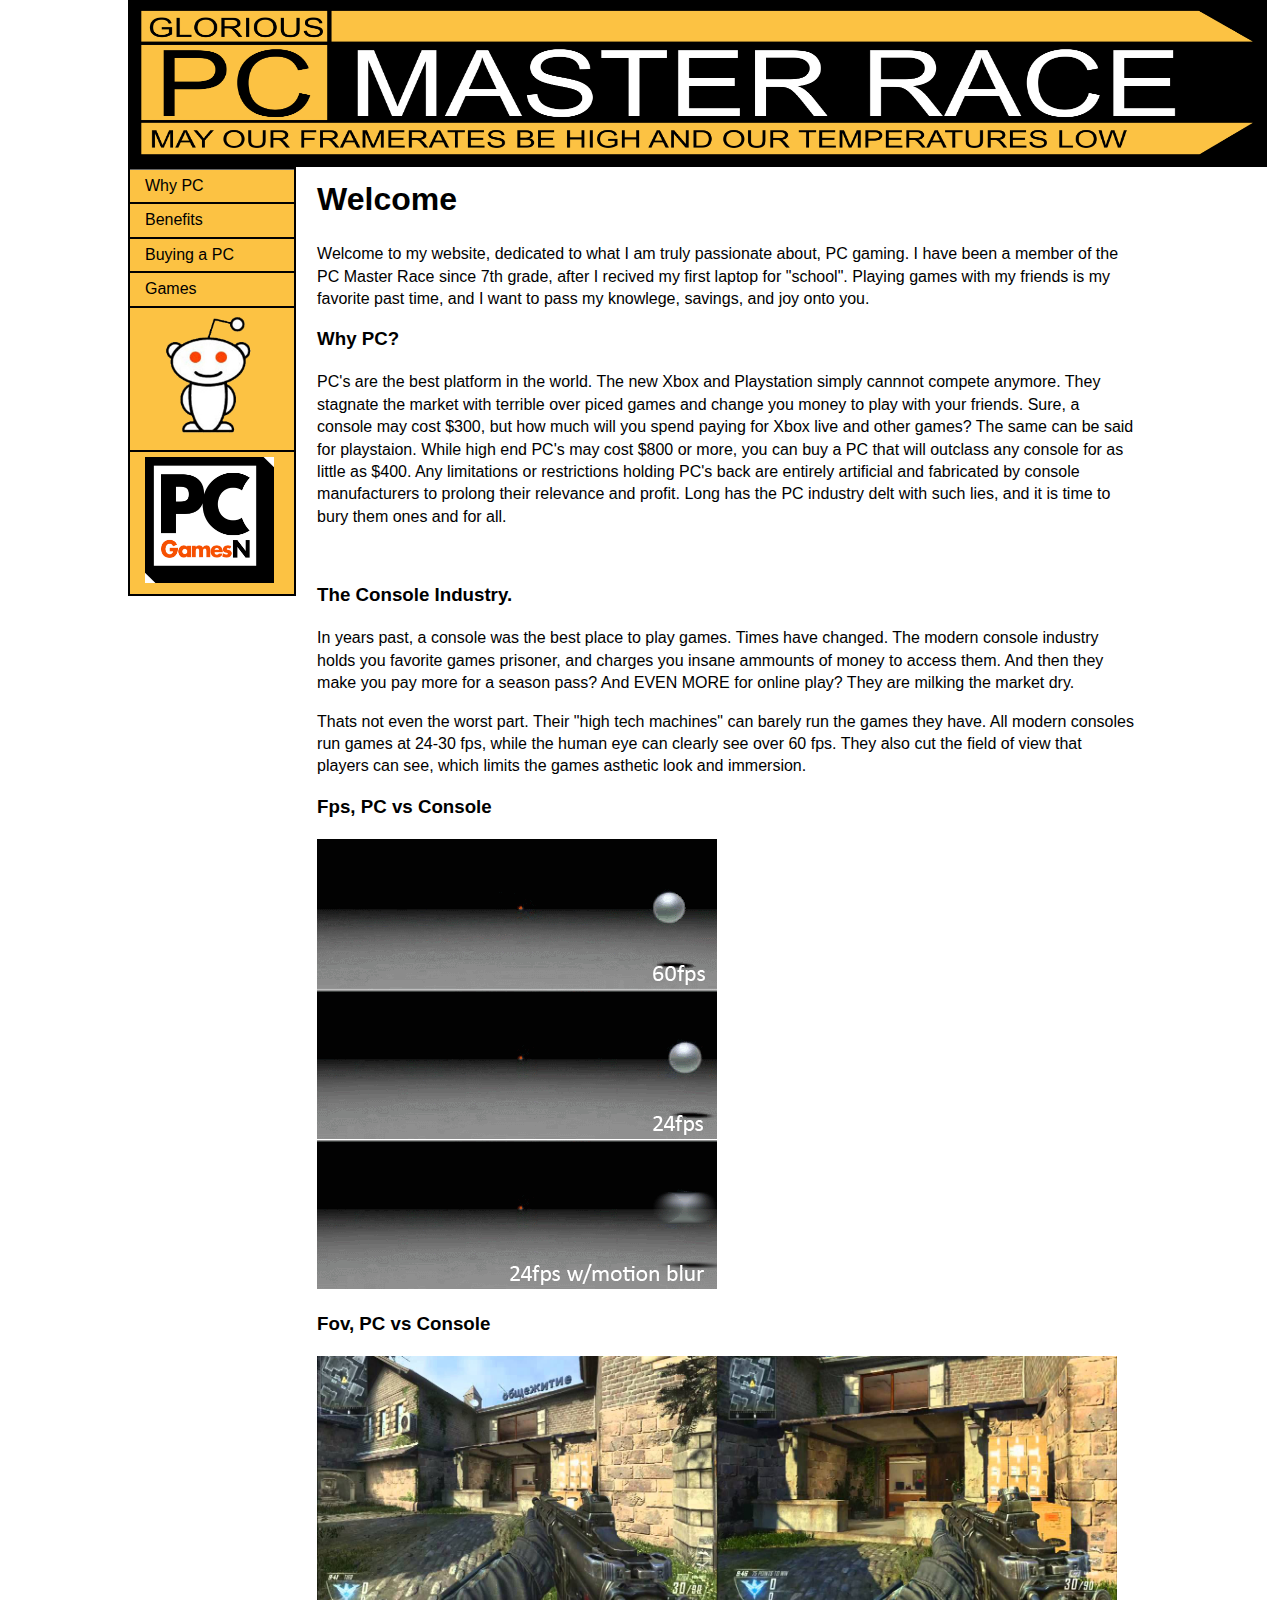
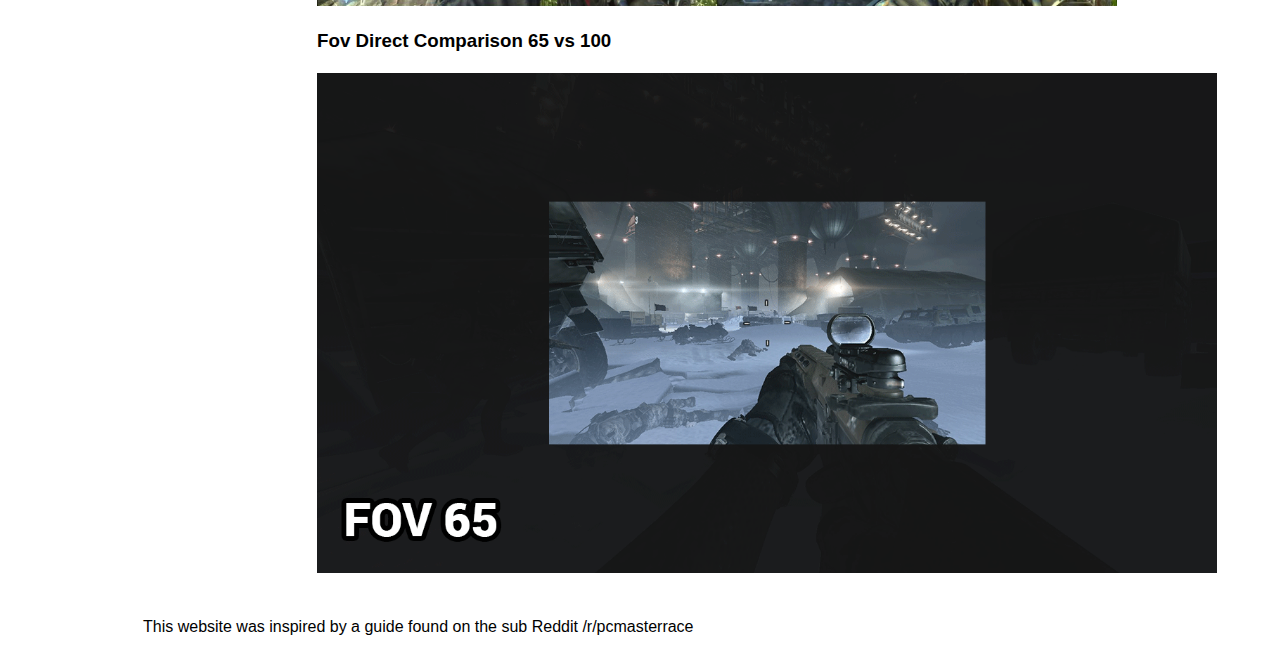
==== WPD/sub1/index.html @ c6bcdcca "Added website to github" ====
<!doctype html>
<html>
<head>
<meta charset="utf-8">
<title>My Website</title>
<link href="../main.css" rel="stylesheet" type="text/css"><!--[if lte IE 7]>
<style>
.content { margin-right: -1px; } 
ul.nav a { zoom: 1; }  
</style>
<![endif]-->
</head>

<body>

<div class="container">
  <div class="header"><a href="#"><img src="../Images/Logo.png" width="1139px" height="167" id="logo" style="background-color: #8090AB; display:block;" /></a> 
</div>
  <div class="sidebar1">
    <ul class="nav">
      <li><a href="index.html">Why PC</a></li>
      <li><a href="../sub2/index.html">Benefits</a></li>
      <li><a href="../sub 3/index.html">Buying a PC</a></li>
      <li><a href="../sub 4/index.html">Games</a></li>
      <li><a href="https://www.reddit.com/r/pcmasterrace/wiki/guide" target="_blank"><img src="../Images/Reddit.png" width="90%" height="126" alt="Reddit Alien"></a></li>
      <li><a href="http://www.pcgamesn.com/pc-versus-consoles" target="_blank"><img src="../Images/pcgamesn.png" width="90%" height="126" alt="pcgamesn"></a></li>
      </ul>
  </div>
  <div class="content">
    <h1>Welcome</h1>
    <p>Welcome to my website, dedicated to what I am truly passionate about, PC gaming.  I have been a member of the PC Master Race since 7th grade, after I recived my first laptop for &quot;school&quot;. Playing games with my friends is my favorite past time, and I want to pass my knowlege, savings, and joy onto you. </p>
    <h3>Why PC?</h3>
    <p>PC's are the best platform in the world. The new Xbox and Playstation simply cannnot compete anymore. They stagnate the market with terrible over piced games and change you money to play with your friends. Sure, a console may cost $300, but how much will you spend paying for Xbox live and other games? The same can be said for playstaion. While high end PC's may cost $800 or more, you can buy a PC that will outclass any console for as little as $400. Any limitations or restrictions holding PC's back are entirely artificial and fabricated by console manufacturers to prolong their relevance and profit. Long has the PC industry delt with such lies, and it is time to bury them ones and for all. </p>
    <p>&nbsp;</p>
    <h3>The Console Industry. </h3>
    <p>In years past, a console was the best place to play games. Times have changed. The modern console industry holds you favorite games prisoner, and charges you insane ammounts of money to access them. And then they make you pay more for a season pass? And EVEN MORE for online play? They are milking the market dry.</p>
    <p>Thats not even the worst part. Their &quot;high tech machines&quot; can barely run the games they have. All modern consoles run games at 24-30 fps, while the human eye can clearly see over 60 fps. They also cut the field of view that players can see, which limits the games asthetic look and immersion.    </p>
    <h3>Fps, PC vs Console</h3>
    <p><img id="fps" src="../Images/FPS.gif"></p>
    <h3>Fov, PC vs Console</h3>
    <p><img src="../Images/FOV black ops 2.jpg" width="800px" height="250px"></p>
    <h3>Fov Direct Comparison 65 vs 100</h3>
    <P><img id="fov" src="../Images/fov.gif" width="900px" height="500px"></P>
  <!-- end .content --></div>
  <div class="footer">
    <p>This website was inspired by a guide found on the sub Reddit /r/pcmasterrace</p>
    <!-- end .footer --></div>
  <!-- end .container --></div>
</body>
</html>
---- WPD/main.css ----
@charset "utf-8";
body {
	font: 100%/1.4 Verdana, Arial, Helvetica, sans-serif;
	background-color: #FFF;
	margin: 0;
	padding: 0;
	color: #000;
}


ul, ol, dl { 
	padding: 0;
	margin: 0;
}
h1, h2, h3, h4, h5, h6, p {
	margin-top: 0;	
	padding-right: 15px;
	padding-left: 15px; 
}
a img { 
	border: none;
}


a:link {
	color: #414958;
	text-decoration: underline; 
	background-color: #FFF;
}
a:visited {
	color: #4E5869;
	text-decoration: underline;
}
a:hover, a:active, a:focus { 
	text-decoration: none;
}


.container {
	width: 80%;
	max-width: 1260px;
	min-width: 780px;
	background-color: #FFF;
	margin: 0 auto; 
}


.header {
	background-color: #FFF;
}


.sidebar1 {
	float: left;
	width: 16%;
	background-color: #fcc243;
	border: 2px solid #000;
}
.content {
	padding: 10px 0;
	width: 83%;
	float: right;
}


.content ul, .content ol { 
	padding: 0 15px 15px 40px; 
}


ul.nav {
	list-style: none; 
	border-top: 1px solid #666;
	<!--margin-bottom: 15px; 
}
ul.nav li {
	border-bottom: 2px solid  #000;
	
}

ul.nav li:last-child {
	border-bottom: none;
	
}
ul.nav a, ul.nav a:visited { 
	padding: 5px 5px 5px 15px;
	display: block;
	text-decoration: none;
	background-color: #fcc243;
	color: #000;
}
ul.nav a:hover, ul.nav a:active, ul.nav a:focus { 
	background-color: #ffaf00; 
	
	
}


.footer {
	padding: 10px 0;
	background-color: #FFF;
	position: relative;
	clear: both;
	
}


.fltrt {  
	float: right;
	margin-left: 8px;
}
.fltlft { 
	float: left;
	margin-right: 8px;
}
.clearfloat { 
	clear:both;
	height:0;
	font-size: 1px;
	line-height: 0px;
}
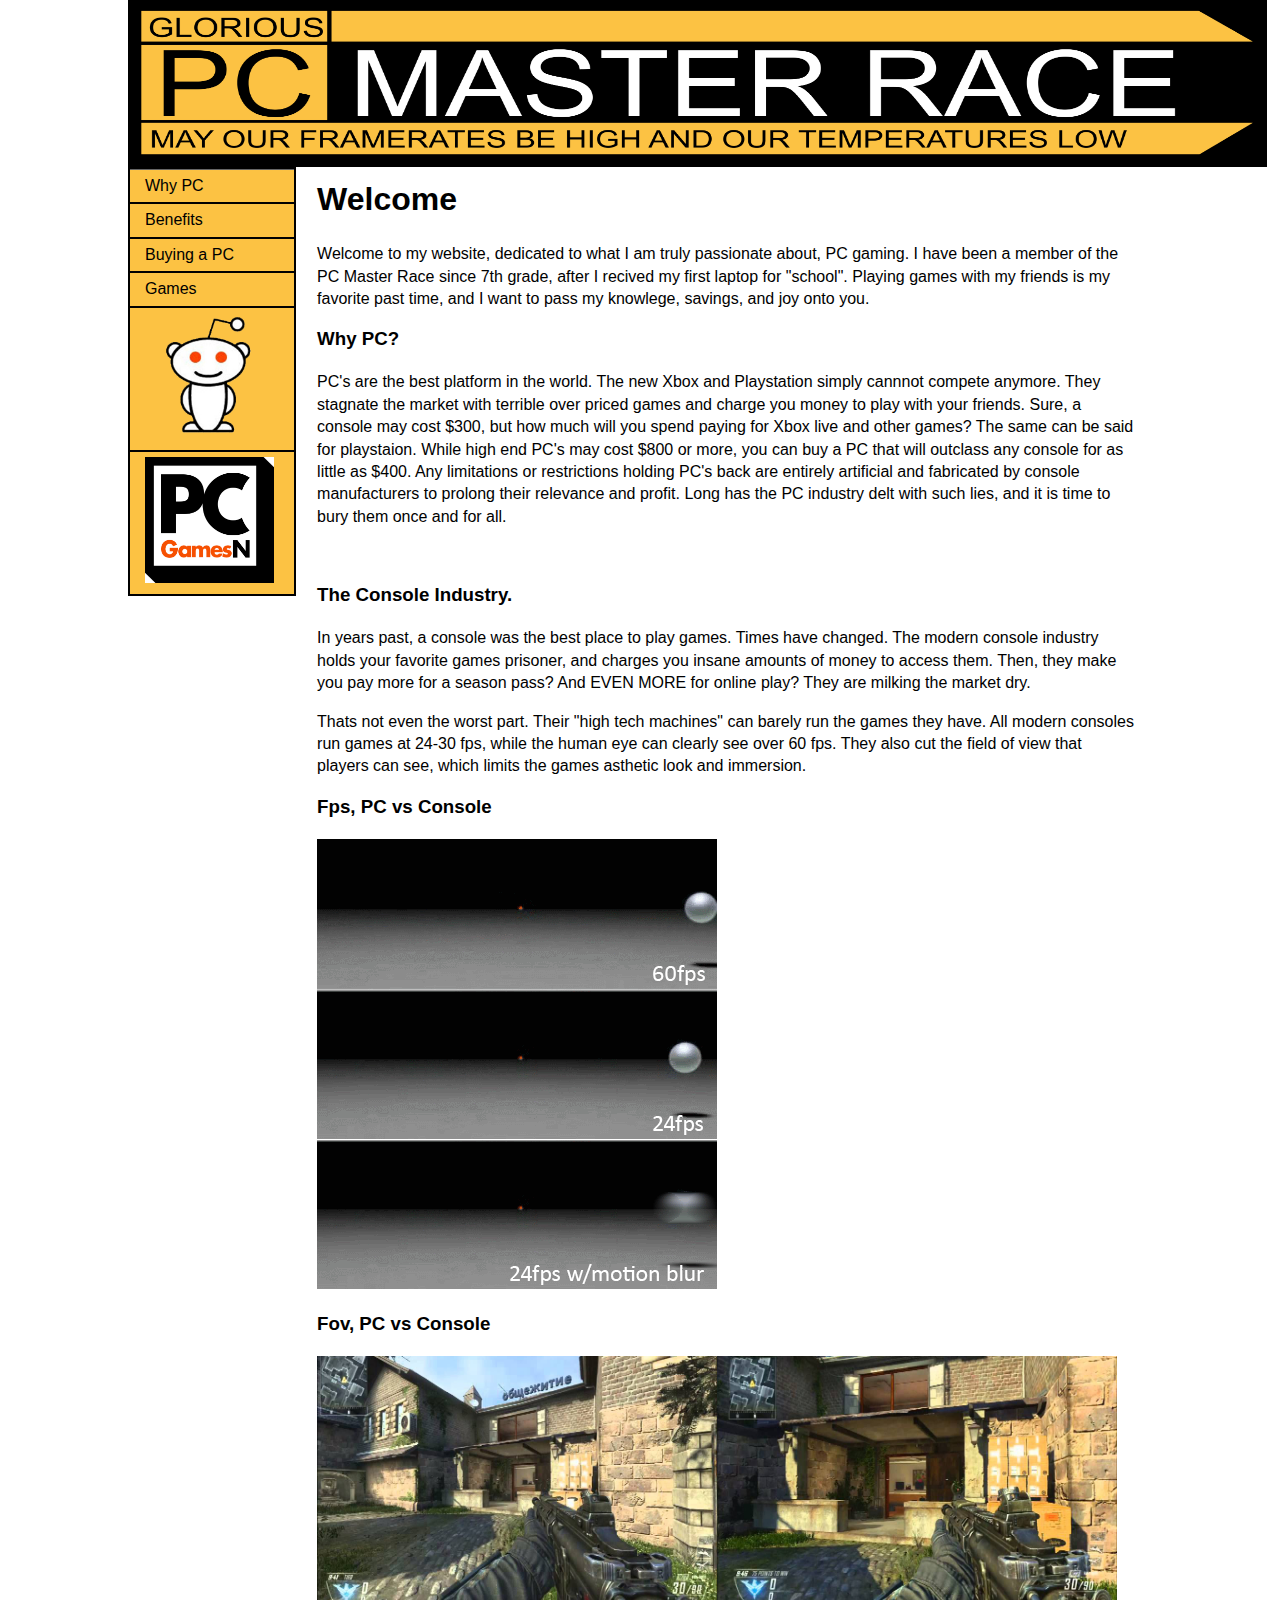
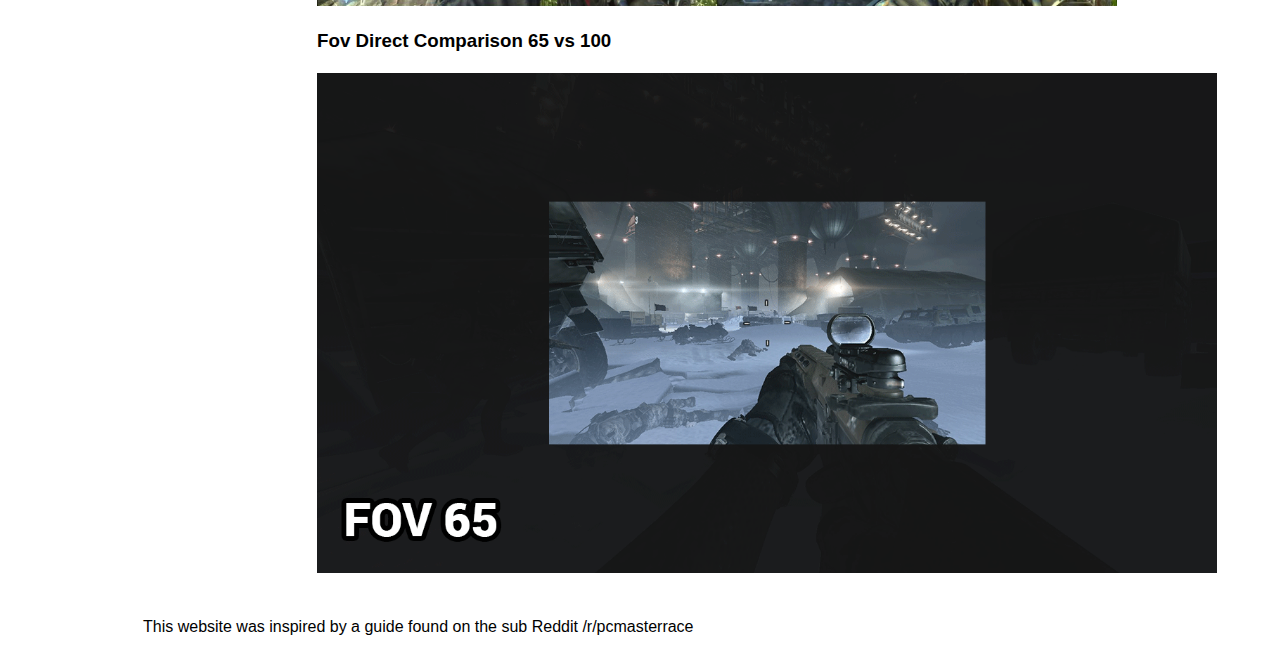
==== commit df45cc2d: "Update index.html" ====
--- a/WPD/sub1/index.html
+++ b/WPD/sub1/index.html
@@ -30,10 +30,10 @@
     <h1>Welcome</h1>
     <p>Welcome to my website, dedicated to what I am truly passionate about, PC gaming.  I have been a member of the PC Master Race since 7th grade, after I recived my first laptop for &quot;school&quot;. Playing games with my friends is my favorite past time, and I want to pass my knowlege, savings, and joy onto you. </p>
     <h3>Why PC?</h3>
-    <p>PC's are the best platform in the world. The new Xbox and Playstation simply cannnot compete anymore. They stagnate the market with terrible over piced games and change you money to play with your friends. Sure, a console may cost $300, but how much will you spend paying for Xbox live and other games? The same can be said for playstaion. While high end PC's may cost $800 or more, you can buy a PC that will outclass any console for as little as $400. Any limitations or restrictions holding PC's back are entirely artificial and fabricated by console manufacturers to prolong their relevance and profit. Long has the PC industry delt with such lies, and it is time to bury them ones and for all. </p>
+    <p>PC's are the best platform in the world. The new Xbox and Playstation simply cannnot compete anymore. They stagnate the market with terrible over priced games and charge you money to play with your friends. Sure, a console may cost $300, but how much will you spend paying for Xbox live and other games? The same can be said for playstaion. While high end PC's may cost $800 or more, you can buy a PC that will outclass any console for as little as $400. Any limitations or restrictions holding PC's back are entirely artificial and fabricated by console manufacturers to prolong their relevance and profit. Long has the PC industry delt with such lies, and it is time to bury them once and for all. </p>
     <p>&nbsp;</p>
     <h3>The Console Industry. </h3>
-    <p>In years past, a console was the best place to play games. Times have changed. The modern console industry holds you favorite games prisoner, and charges you insane ammounts of money to access them. And then they make you pay more for a season pass? And EVEN MORE for online play? They are milking the market dry.</p>
+    <p>In years past, a console was the best place to play games. Times have changed. The modern console industry holds your favorite games prisoner, and charges you insane amounts of money to access them. Then, they make you pay more for a season pass? And EVEN MORE for online play? They are milking the market dry.</p>
     <p>Thats not even the worst part. Their &quot;high tech machines&quot; can barely run the games they have. All modern consoles run games at 24-30 fps, while the human eye can clearly see over 60 fps. They also cut the field of view that players can see, which limits the games asthetic look and immersion.    </p>
     <h3>Fps, PC vs Console</h3>
     <p><img id="fps" src="../Images/FPS.gif"></p>
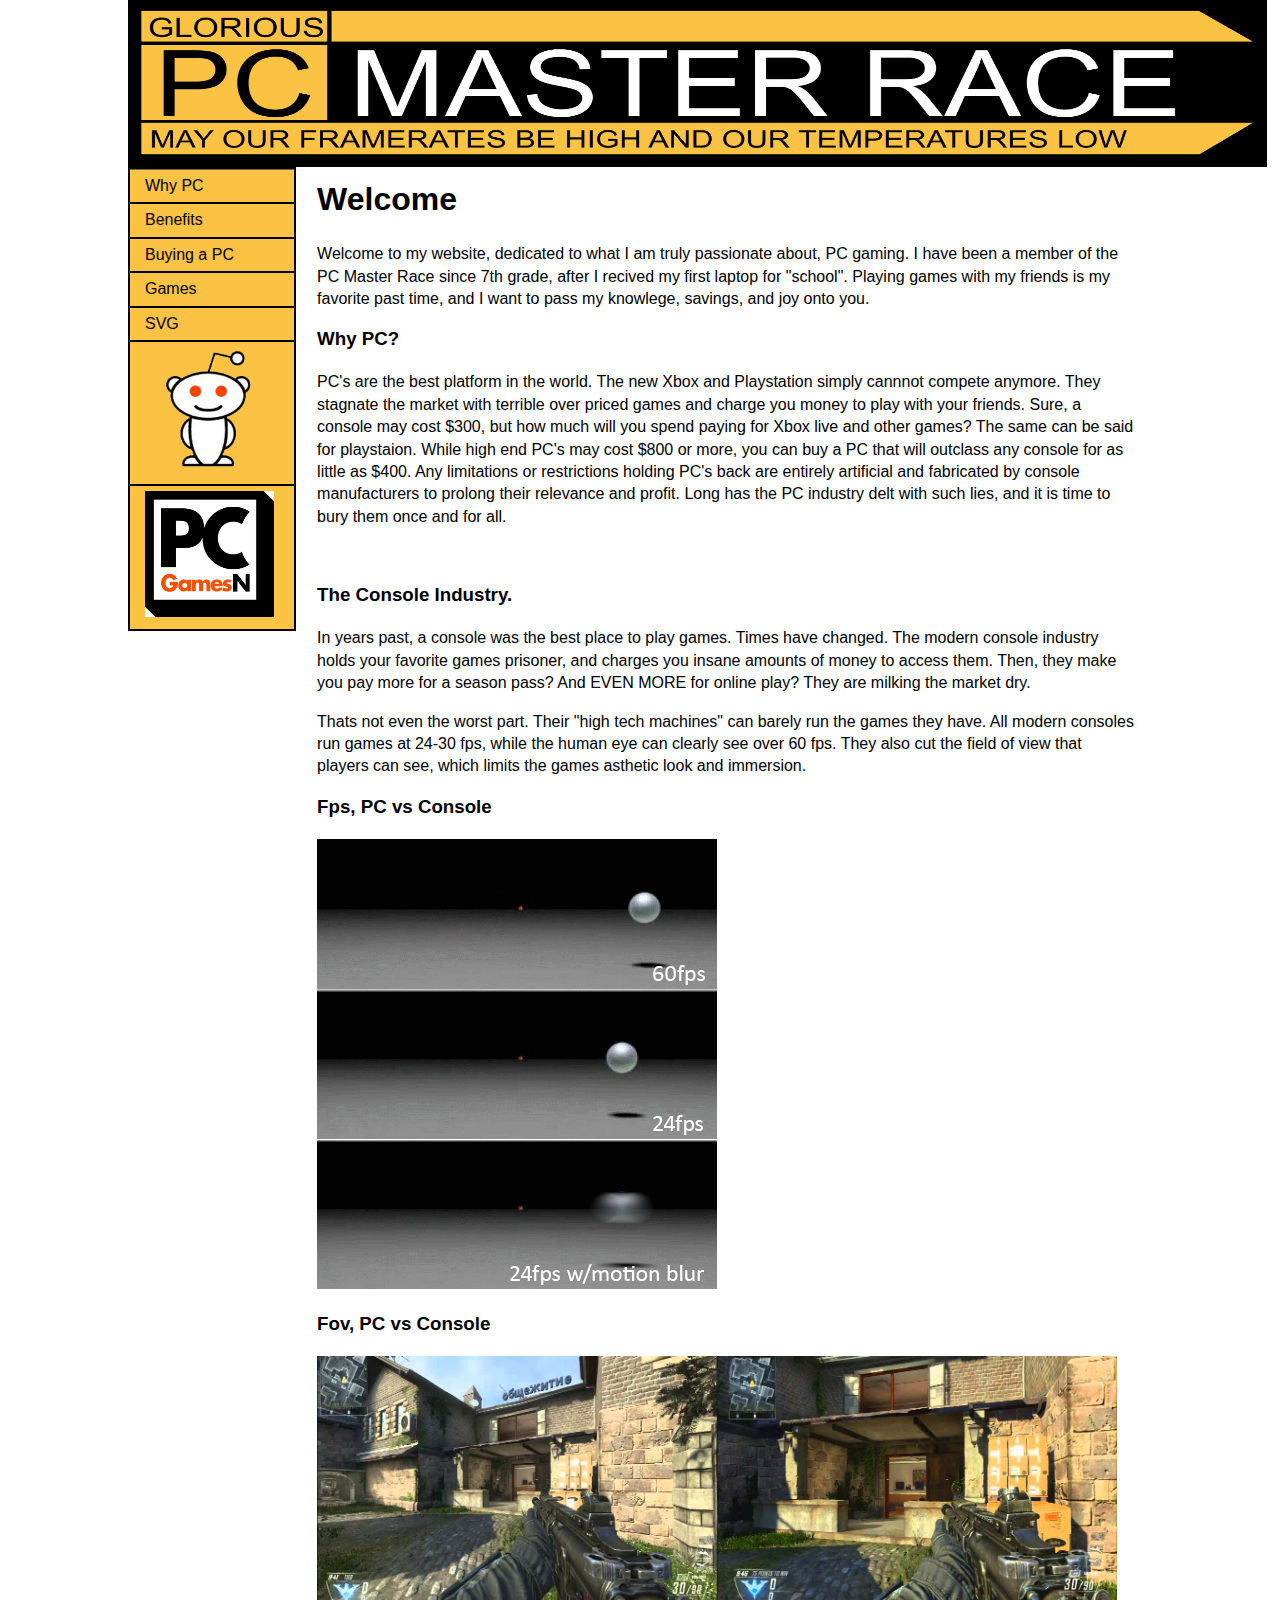
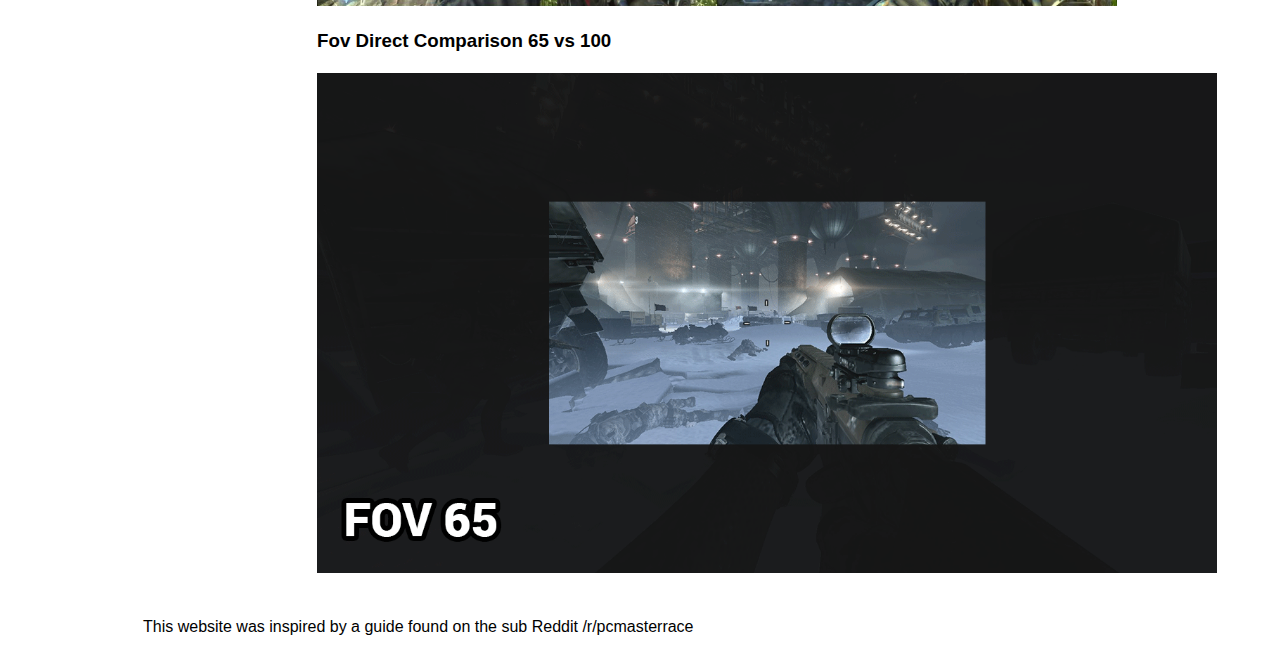
==== commit 105a03a7: "Update index.html" ====
--- a/WPD/sub1/index.html
+++ b/WPD/sub1/index.html
@@ -22,6 +22,7 @@
       <li><a href="../sub2/index.html">Benefits</a></li>
       <li><a href="../sub 3/index.html">Buying a PC</a></li>
       <li><a href="../sub 4/index.html">Games</a></li>
+      <li><a href="../SVG/coffee_consumption.html">SVG</a></li>
       <li><a href="https://www.reddit.com/r/pcmasterrace/wiki/guide" target="_blank"><img src="../Images/Reddit.png" width="90%" height="126" alt="Reddit Alien"></a></li>
       <li><a href="http://www.pcgamesn.com/pc-versus-consoles" target="_blank"><img src="../Images/pcgamesn.png" width="90%" height="126" alt="pcgamesn"></a></li>
       </ul>
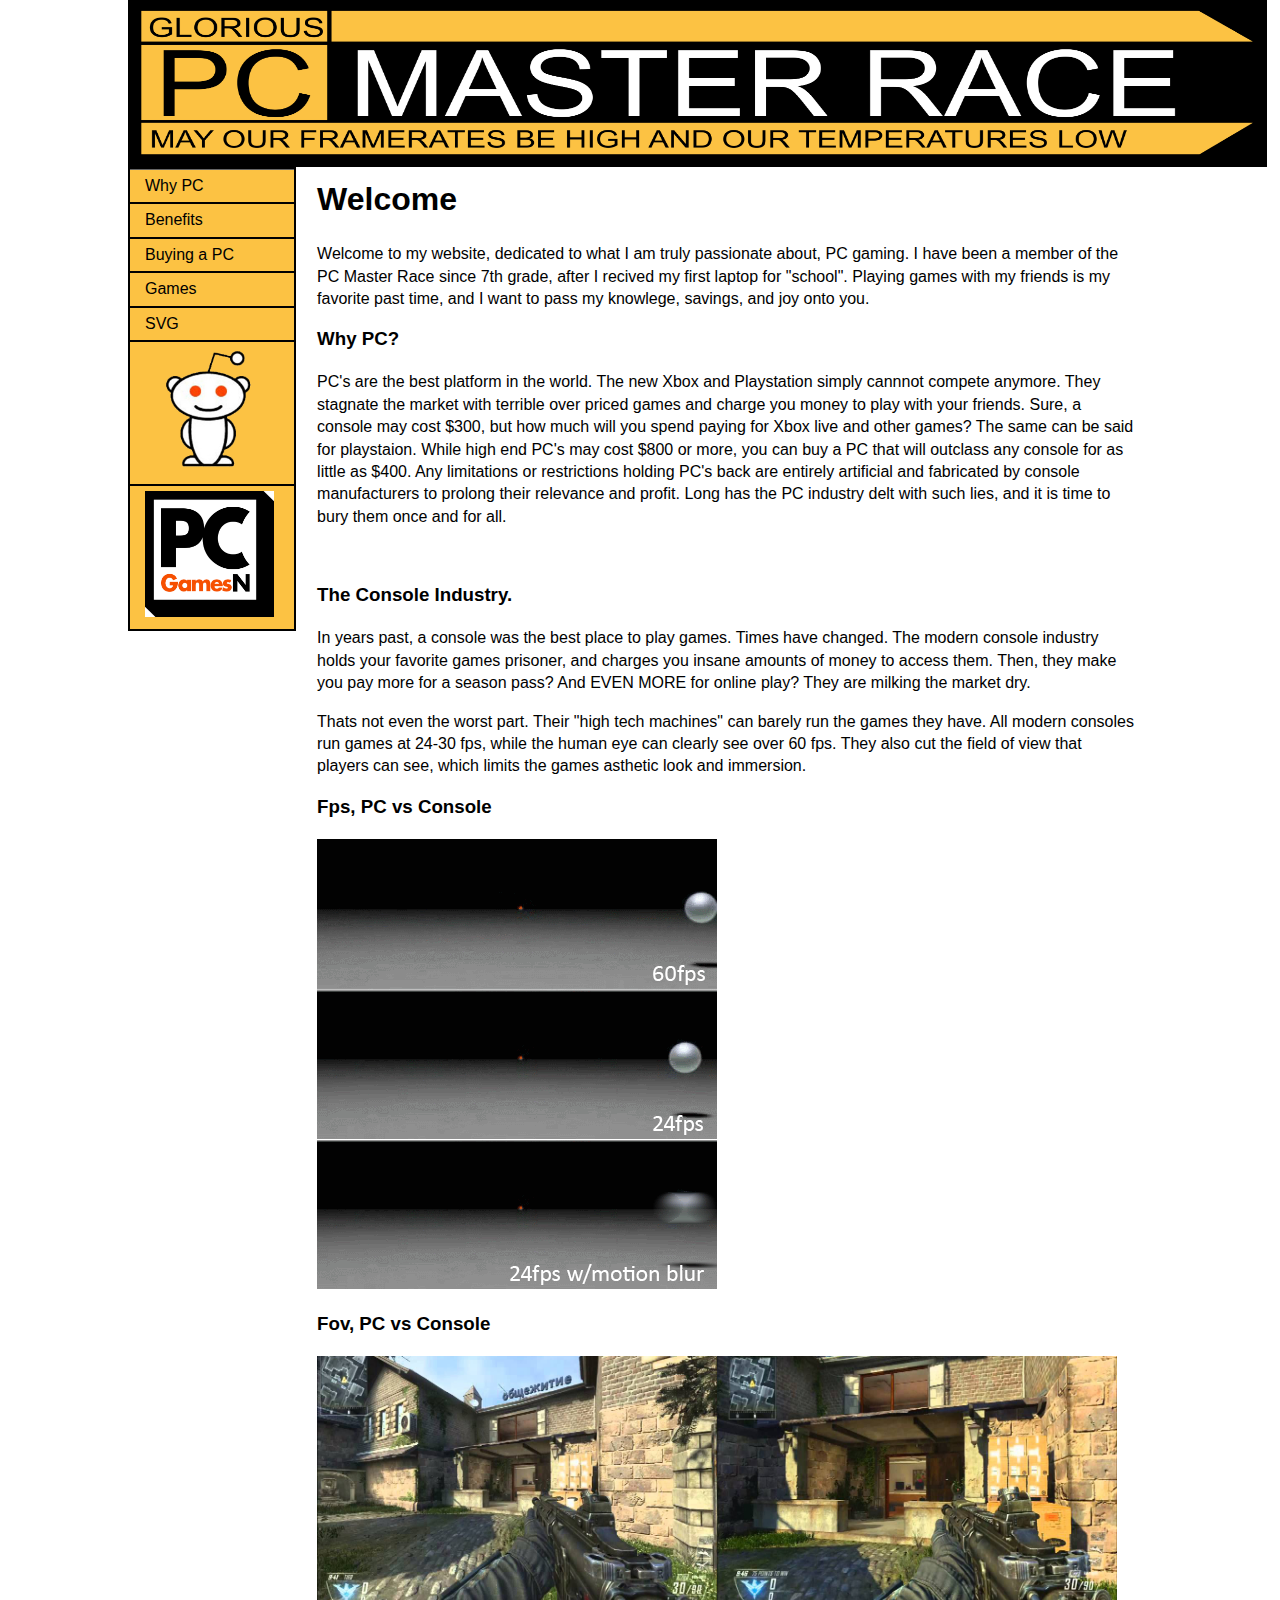
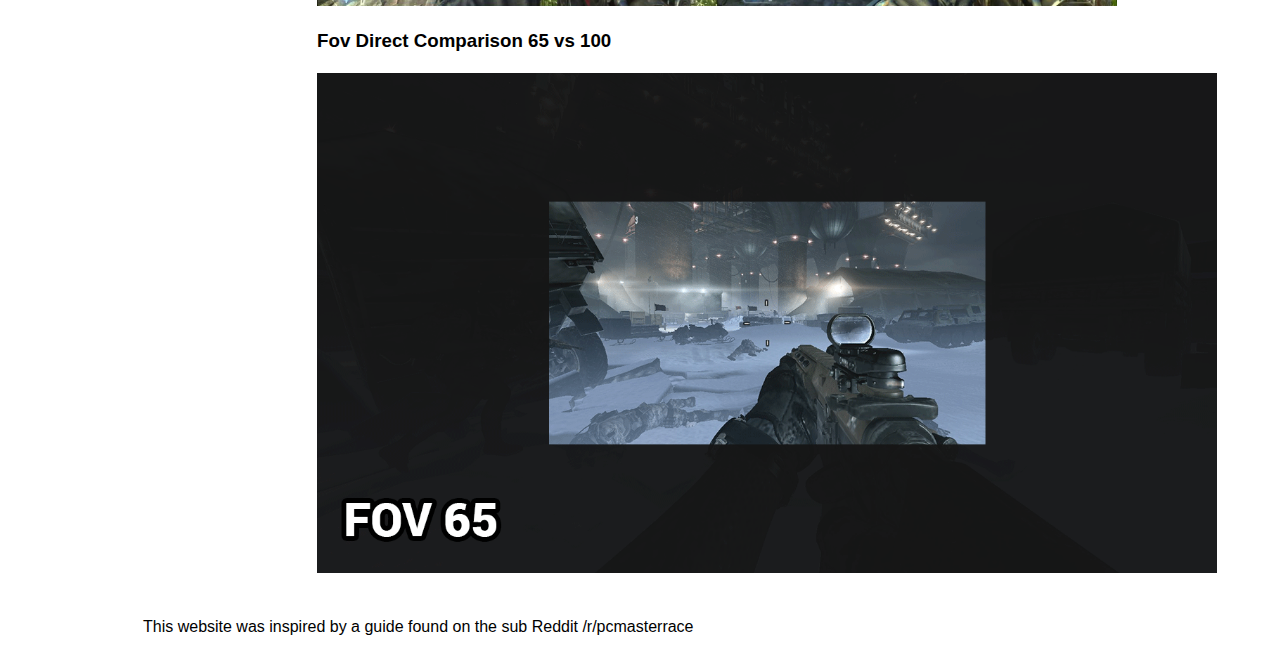
==== commit f7918391: "Fixed Path" ====
--- a/WPD/sub1/index.html
+++ b/WPD/sub1/index.html
@@ -22,7 +22,7 @@
       <li><a href="../sub2/index.html">Benefits</a></li>
       <li><a href="../sub 3/index.html">Buying a PC</a></li>
       <li><a href="../sub 4/index.html">Games</a></li>
-      <li><a href="../SVG/coffee_consumption.html">SVG</a></li>
+      <li><a href="../../SVG/coffee_consumption.html">SVG</a></li>
       <li><a href="https://www.reddit.com/r/pcmasterrace/wiki/guide" target="_blank"><img src="../Images/Reddit.png" width="90%" height="126" alt="Reddit Alien"></a></li>
       <li><a href="http://www.pcgamesn.com/pc-versus-consoles" target="_blank"><img src="../Images/pcgamesn.png" width="90%" height="126" alt="pcgamesn"></a></li>
       </ul>
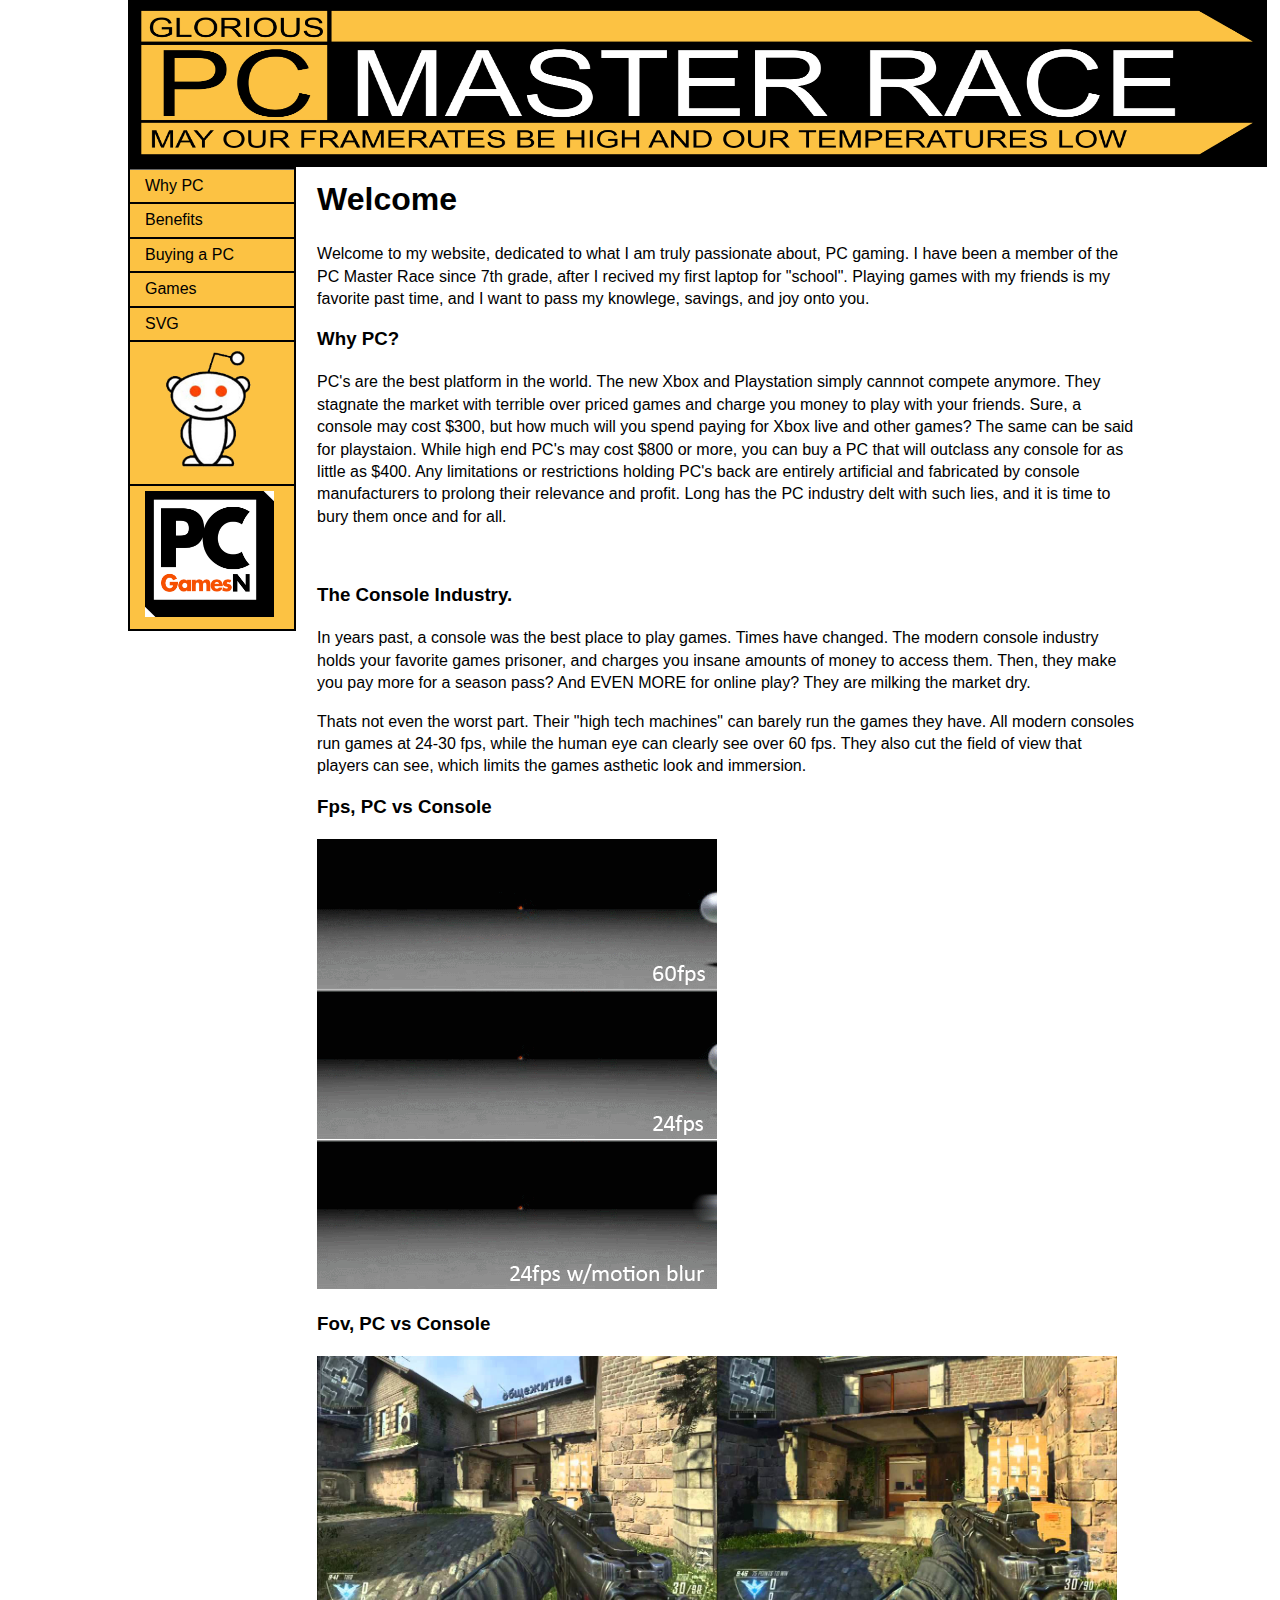
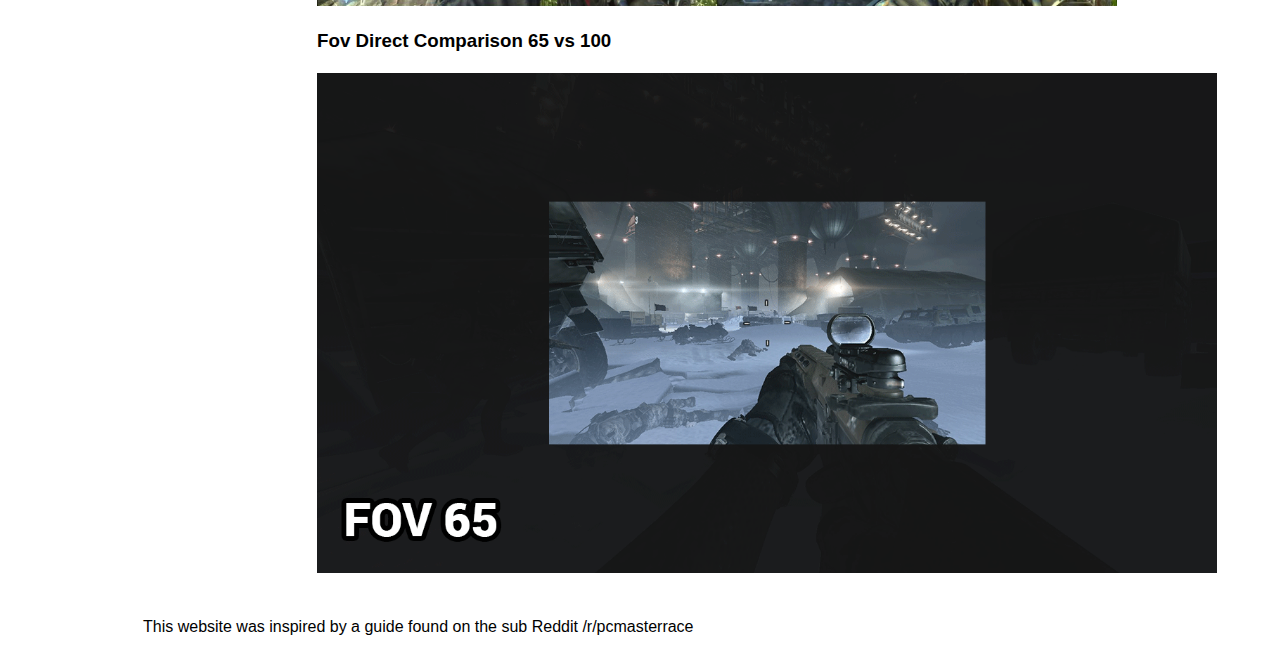
==== commit 571dc493: "Files" ====
--- a/WPD/sub1/index.html
+++ b/WPD/sub1/index.html
@@ -22,7 +22,7 @@
       <li><a href="../sub2/index.html">Benefits</a></li>
       <li><a href="../sub 3/index.html">Buying a PC</a></li>
       <li><a href="../sub 4/index.html">Games</a></li>
-      <li><a href="../../SVG/coffee_consumption.html">SVG</a></li>
+      <li><a href="../SVG/coffee_consumption.html">SVG</a></li>
       <li><a href="https://www.reddit.com/r/pcmasterrace/wiki/guide" target="_blank"><img src="../Images/Reddit.png" width="90%" height="126" alt="Reddit Alien"></a></li>
       <li><a href="http://www.pcgamesn.com/pc-versus-consoles" target="_blank"><img src="../Images/pcgamesn.png" width="90%" height="126" alt="pcgamesn"></a></li>
       </ul>
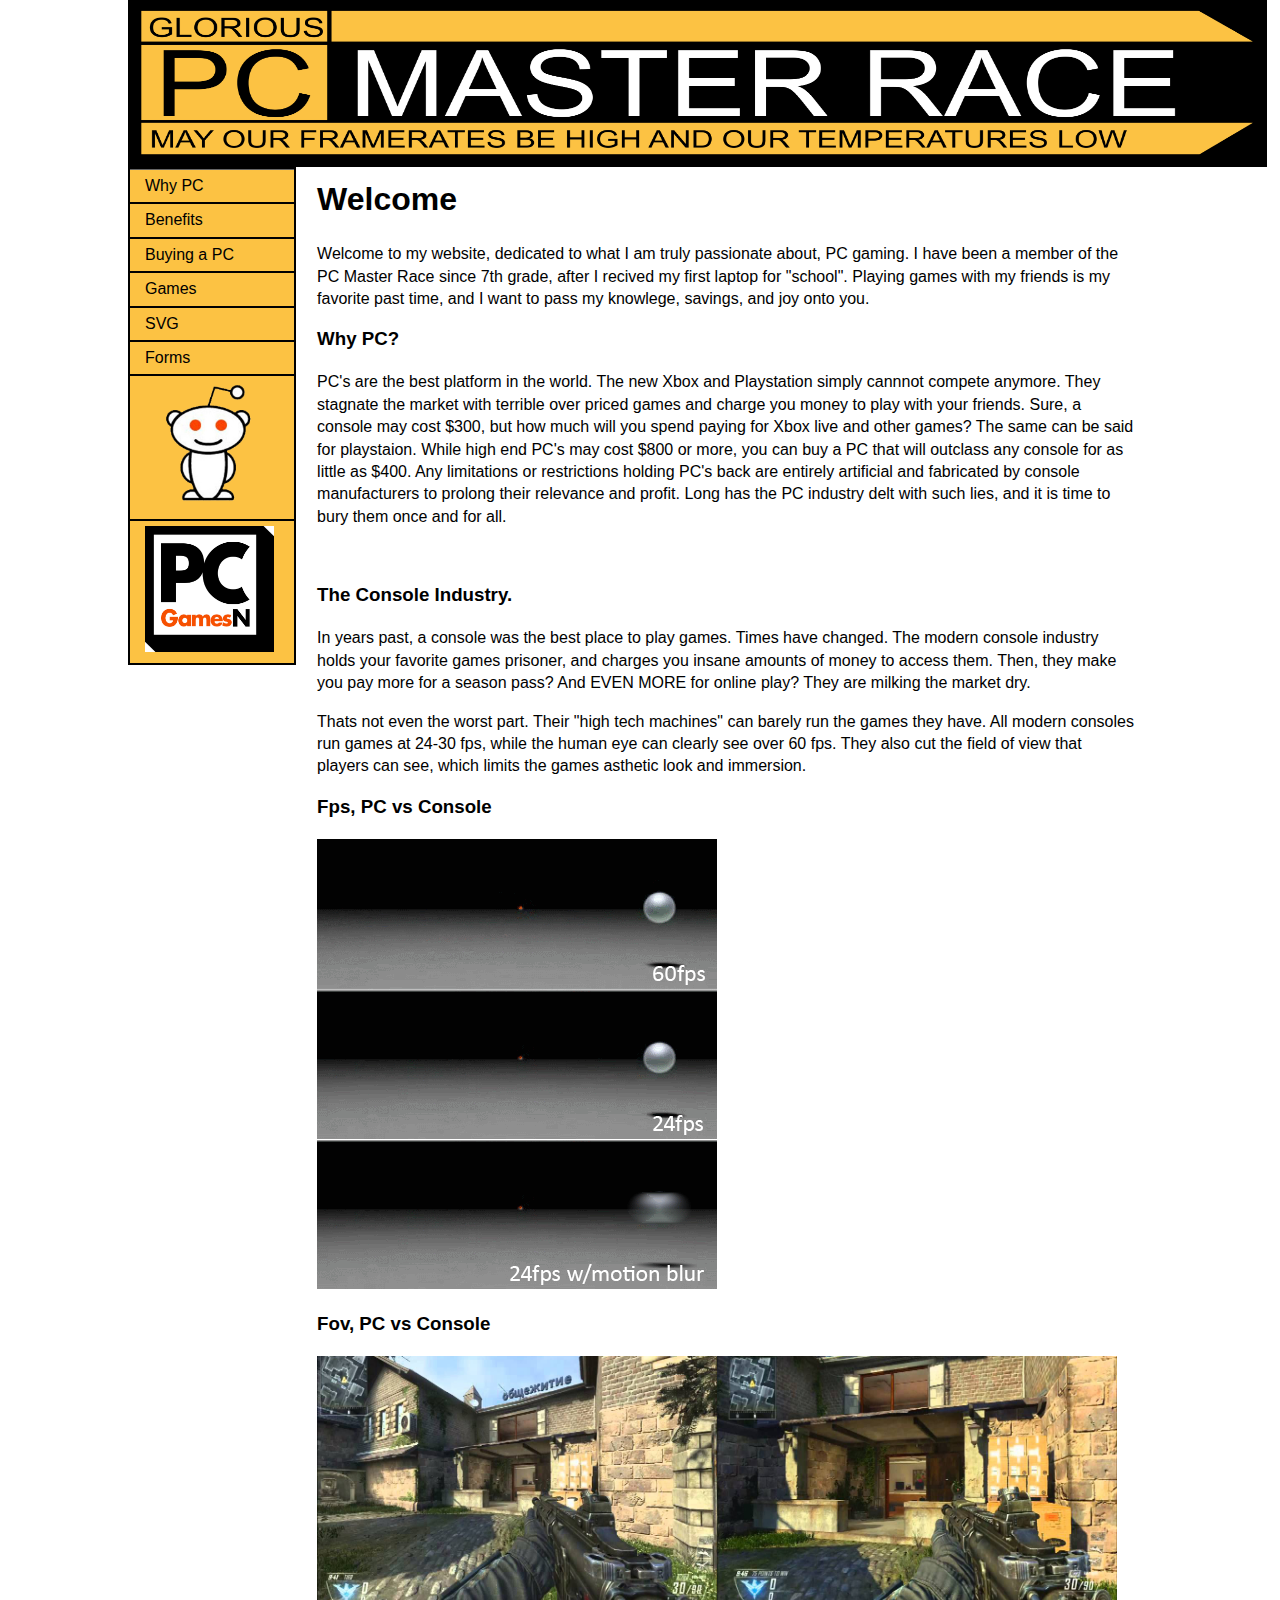
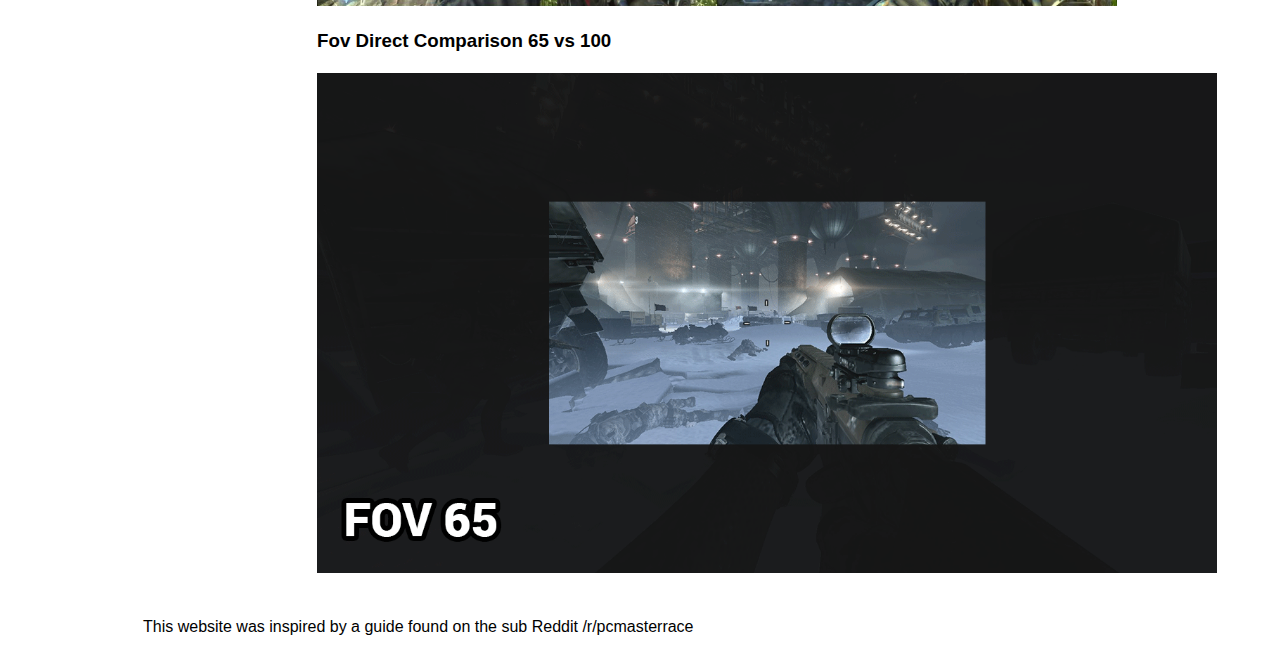
==== commit 033b1e37: "Added forms" ====
--- a/WPD/sub1/index.html
+++ b/WPD/sub1/index.html
@@ -23,9 +23,10 @@
       <li><a href="../sub 3/index.html">Buying a PC</a></li>
       <li><a href="../sub 4/index.html">Games</a></li>
       <li><a href="../SVG/coffee_consumption.html">SVG</a></li>
+      <li><a href="../../Forms/form.html" >Forms</a></li>
       <li><a href="https://www.reddit.com/r/pcmasterrace/wiki/guide" target="_blank"><img src="../Images/Reddit.png" width="90%" height="126" alt="Reddit Alien"></a></li>
       <li><a href="http://www.pcgamesn.com/pc-versus-consoles" target="_blank"><img src="../Images/pcgamesn.png" width="90%" height="126" alt="pcgamesn"></a></li>
-      </ul>
+    </ul>
   </div>
   <div class="content">
     <h1>Welcome</h1>
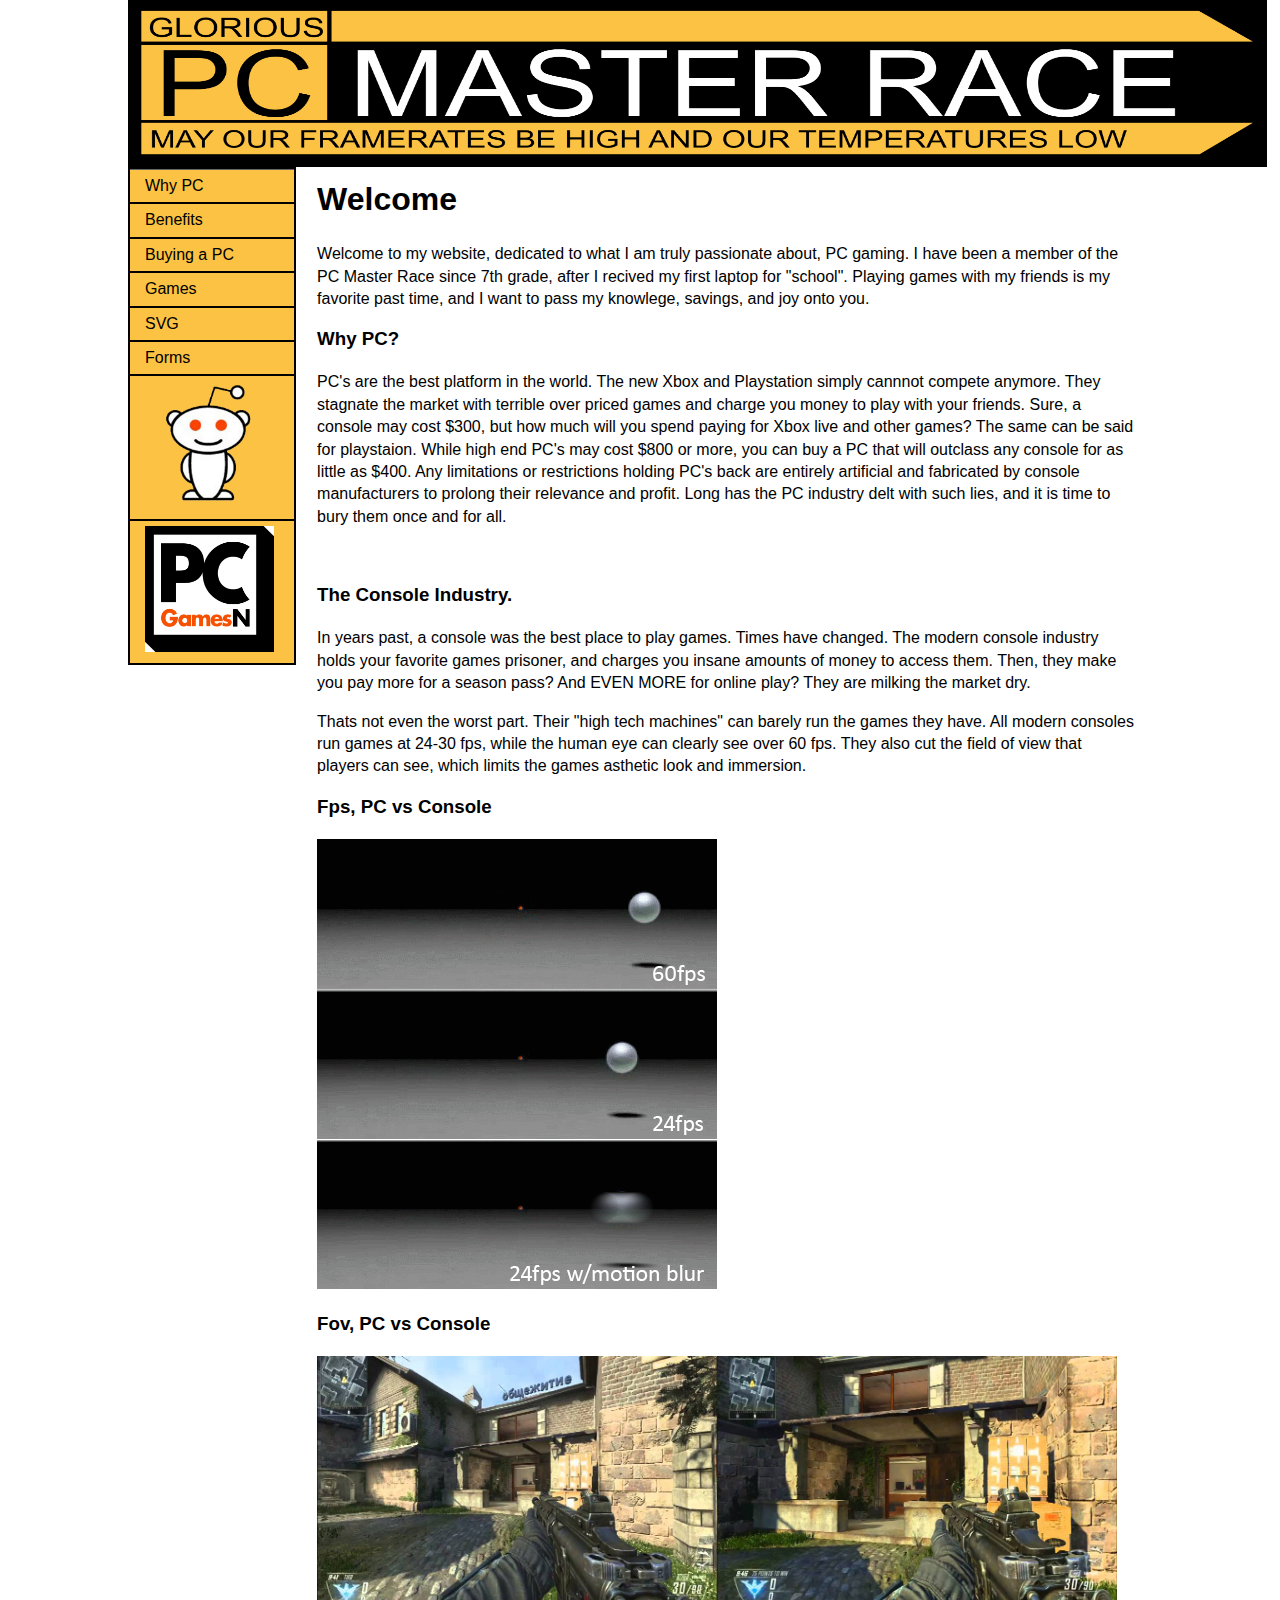
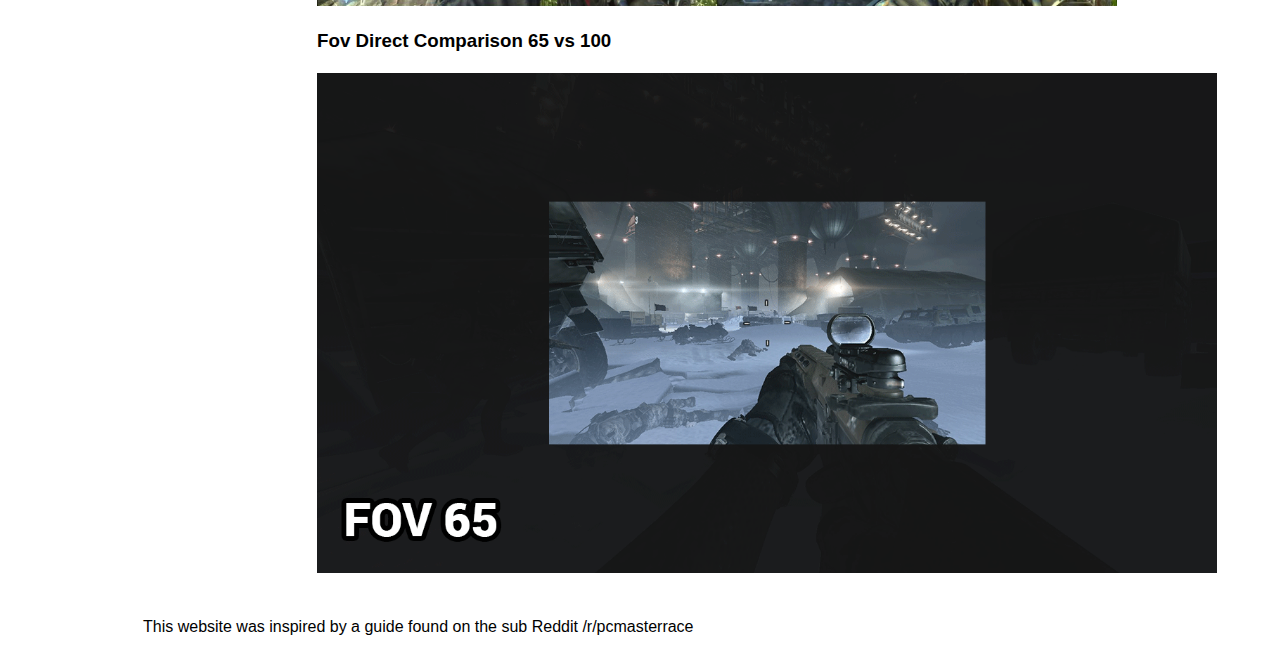
==== commit c2c450b5: "Changed paths" ====
--- a/WPD/sub1/index.html
+++ b/WPD/sub1/index.html
@@ -23,7 +23,7 @@
       <li><a href="../sub 3/index.html">Buying a PC</a></li>
       <li><a href="../sub 4/index.html">Games</a></li>
       <li><a href="../SVG/coffee_consumption.html">SVG</a></li>
-      <li><a href="../../Forms/form.html" >Forms</a></li>
+      <li><a href="../Forms/form.html" >Forms</a></li>
       <li><a href="https://www.reddit.com/r/pcmasterrace/wiki/guide" target="_blank"><img src="../Images/Reddit.png" width="90%" height="126" alt="Reddit Alien"></a></li>
       <li><a href="http://www.pcgamesn.com/pc-versus-consoles" target="_blank"><img src="../Images/pcgamesn.png" width="90%" height="126" alt="pcgamesn"></a></li>
     </ul>
